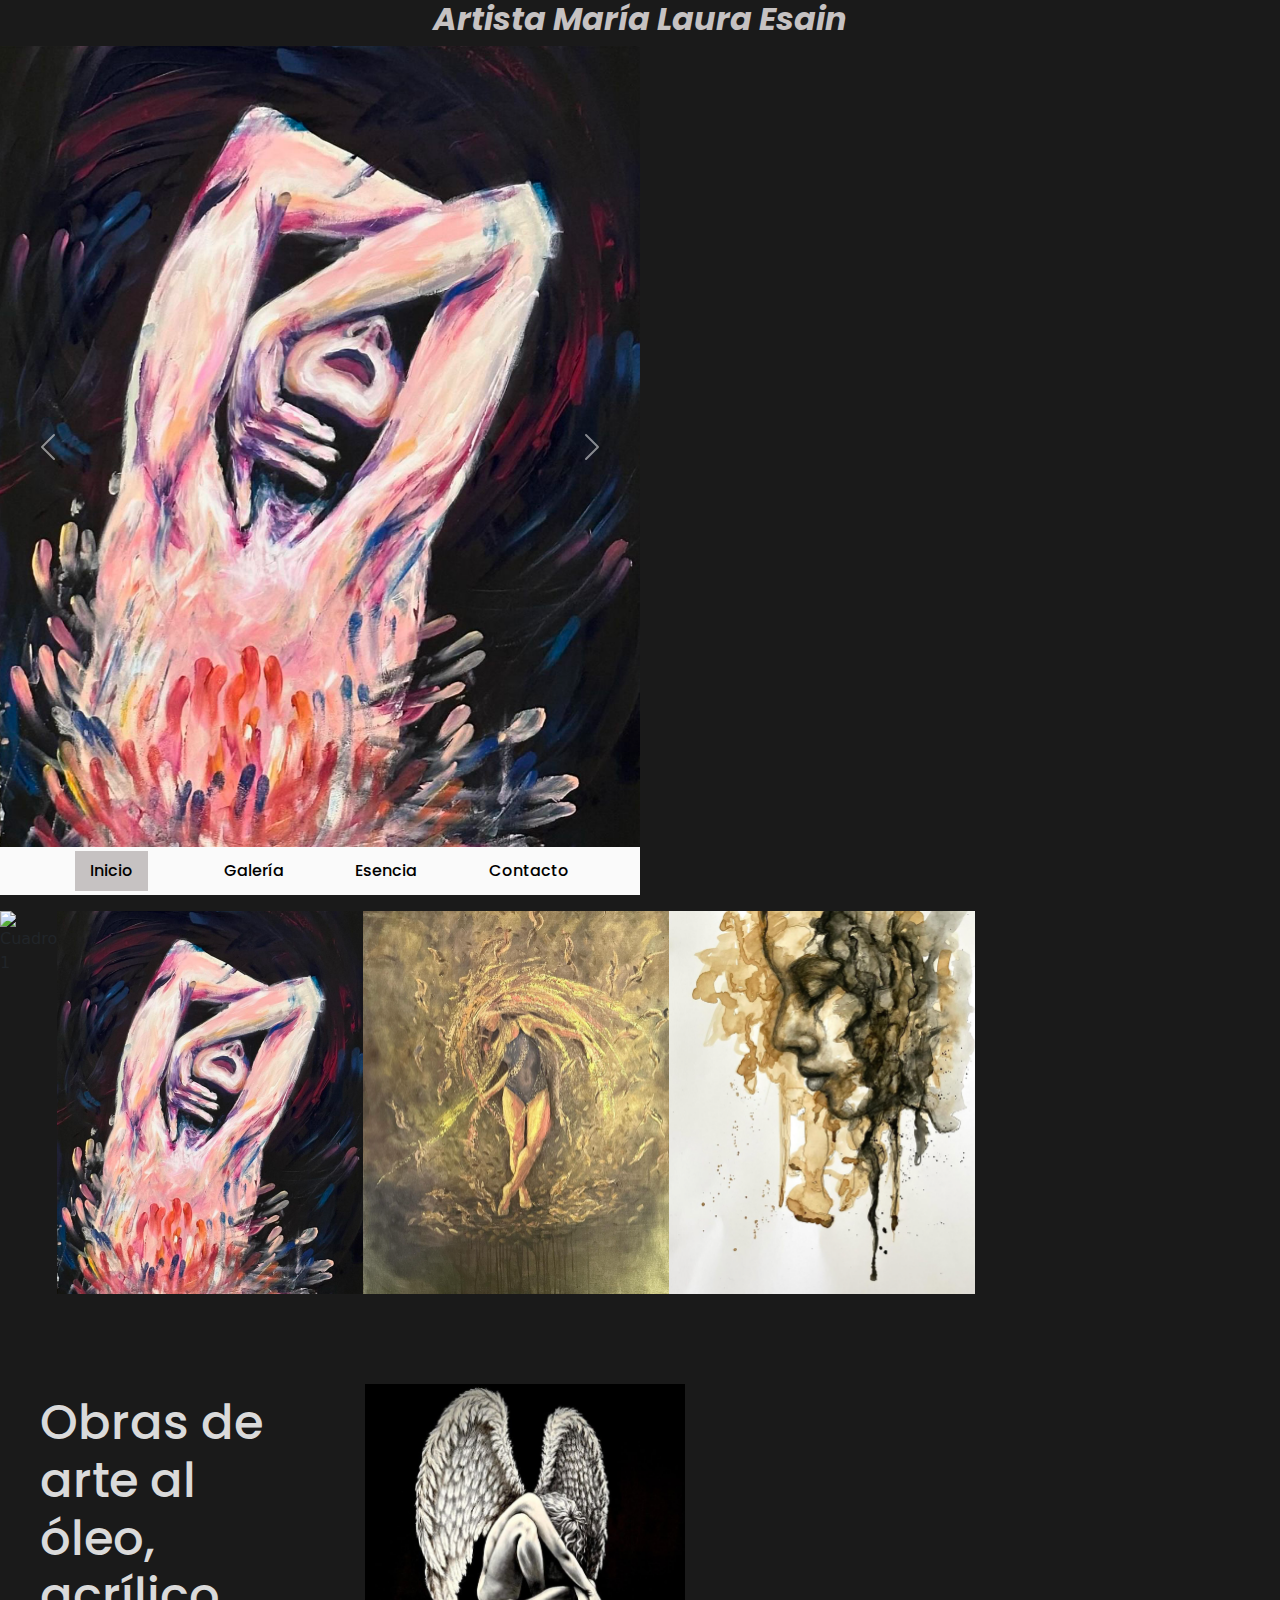
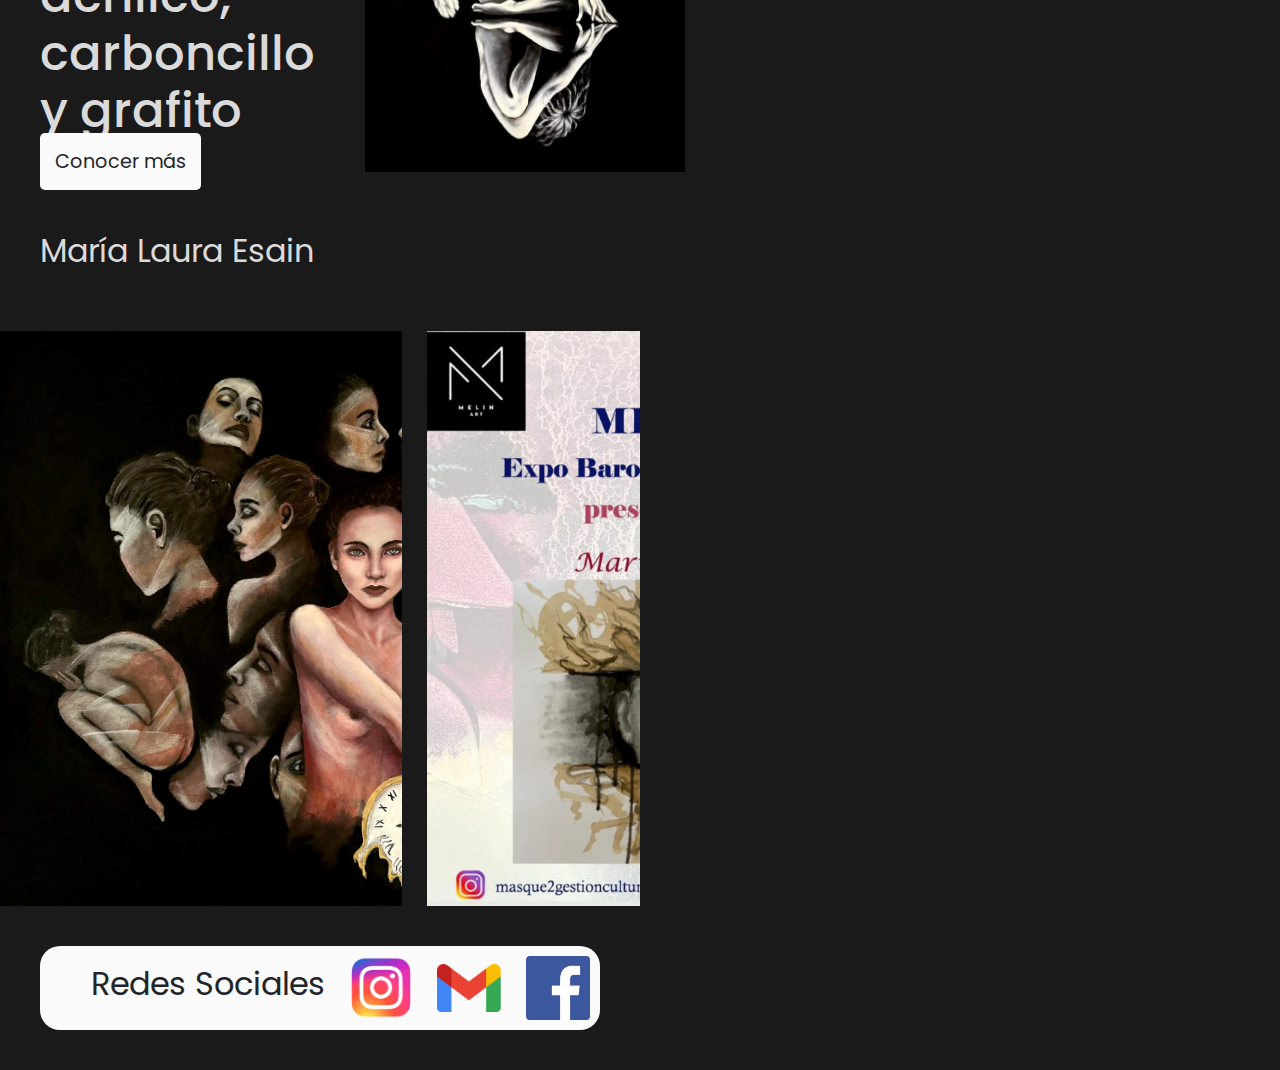
==== index.html @ 440ebdff "Pagina web Laura" ====
<!DOCTYPE html>
<html lang="en">
<head>
    <meta charset="UTF-8">
    <meta name="viewport" content="width=device-width, initial-scale=1.0">
    <title>Arte María Laura Esain</title>
    <link href="https://cdn.jsdelivr.net/npm/bootstrap@5.3.3/dist/css/bootstrap.min.css" rel="stylesheet" integrity="sha384-QWTKZyjpPEjISv5WaRU9OFeRpok6YctnYmDr5pNlyT2bRjXh0JMhjY6hW+ALEwIH" crossorigin="anonymous">
 
    <link rel="stylesheet" href="bootstrap.css">
    <link rel="stylesheet" href="style.css">

    <link rel="preconnect" href="https://fonts.googleapis.com">
    <link rel="preconnect" href="https://fonts.gstatic.com" crossorigin>
    <link href="https://fonts.googleapis.com/css2?family=Poppins:ital,wght@0,100;0,200;0,300;0,400;0,500;0,600;0,700;0,800;0,900;1,100;1,200;1,300;1,400;1,500;1,600;1,700;1,800;1,900&display=swap" rel="stylesheet">

    <link rel="preconnect" href="https://fonts.googleapis.com">
<link rel="preconnect" href="https://fonts.gstatic.com" crossorigin>
<link href="https://fonts.googleapis.com/css2?family=Inter:ital,opsz,wght@0,14..32,100..900;1,14..32,100..900&family=Poppins:ital,wght@0,100;0,200;0,300;0,400;0,500;0,600;0,700;0,800;0,900;1,100;1,200;1,300;1,400;1,500;1,600;1,700;1,800;1,900&display=swap" rel="stylesheet">

<link rel="preconnect" href="https://fonts.googleapis.com">
<link rel="preconnect" href="https://fonts.gstatic.com" crossorigin>
<link href="https://fonts.googleapis.com/css2?family=Abril+Fatface&family=Poppins:ital,wght@0,100;0,200;0,300;0,400;0,500;0,600;0,700;0,800;0,900;1,100;1,200;1,300;1,400;1,500;1,600;1,700;1,800;1,900&display=swap" rel="stylesheet">

</head>
<!-- COMANDO + ?= comentario -->
<body>
    <h1>Artista María Laura Esain</h1>

 
</body>

    <script src="https://cdn.jsdelivr.net/npm/bootstrap@5.3.3/dist/js/bootstrap.bundle.min.js" integrity="sha384-YvpcrYf0tY3lHB60NNkmXc5s9fDVZLESaAA55NDzOxhy9GkcIdslK1eN7N6jIeHz" crossorigin="anonymous"></script>
  
    <div id="carouselExample" class="carousel slide">
        <div class="carousel-inner">
          <div class="carousel-item active">
            <img src="Imagenes/cuadro-2.png" class="d-block w-100"    alt="...">
          </div>
          <div class="carousel-item">
            <img src="Imagenes/cuadro-1.png" class="d-block w-100"  alt="...">
          </div>
          <div class="carousel-item">
            <img src="Imagenes/cuadro-3.png" class="d-block w-100"  alt="...">
          </div>
          <div class="carousel-item">
            <img src="Imagenes/cuadro-4.png" class="d-block w-100"  alt="...">
           
        </div>
        <button class="carousel-control-prev" type="button" data-bs-target="#carouselExample" data-bs-slide="prev">
          <span class="carousel-control-prev-icon" aria-hidden="true"></span>
          <span class="visually-hidden">Previous</span>
        </button>
        <button class="carousel-control-next" type="button" data-bs-target="#carouselExample" data-bs-slide="next">
          <span class="carousel-control-next-icon" aria-hidden="true"></span>
          <span class="visually-hidden">Next</span>
        </button>
      </div>

 <p id="lista1">
    <a class="inicio">Inicio</a> 
    <a href="galeria.html">Galería</a>
    <a href="esencia.html">Esencia</a>            
    <a href="contacto.html">Contacto</a>
 </p>


<div class="imagenes">
    <div class="img"><img src="imagenes/Cuadro-1.png" alt="Cuadro 1" width="306px" height="383px"></div>
    <div class="img"><img src="Imagenes/cuadro-2.png" alt="cuadro-2" width="306px" height="383px"></div>
    <div class="img"><img src="Imagenes/cuadro-3.png" alt="cuadro-3" width="306px" height="383px"></div>
   <div class="img"><img src="Imagenes/cuadro-4.png" alt="cuadro-4" width="306px" height="383px"></div> 
</div>

<section class="seccion-container"> 
    <div class="div-1">
        <h2>Obras de arte al óleo, acrílico, carboncillo y grafito</h2>
        <a>Conocer más</a>
        <p>María Laura Esain</p>

    </div>

    <div class="div-2">
        <img src="Imagenes/cuadro-5.png" alt="cuadro 5" >
    </div>
</section>

  

    <section class="grid-container">
        <div class="grid-item item-1">
            <div class="cuadroac10"></div>
        </div>

        <div class="grid-item item-2">
           <div class="exposicionfoto"></div> 
        </div>
    </section>

    <footer>
        <h2>Redes Sociales</h2>
       <div class="logo-insta"><a class="redes" target="_blank" href="https://www.instagram.com/esainlaura?utm_source=ig_web_button_share_sheet&igsh=ZDNlZDc0MzIxNw=="><img src="Imagenes/Instagram-Logo-2016.png" alt="logo-instagram"></a></div>
      <div class="logo-gmail"><a href="https://mail.google.com/mail/u/0/#search/mlesain%40gmail.com"> <img src="Imagenes/Gmail_Logo.png" alt="Gmail_Logo"></a></div>
       <div class="logo-facebook"> <a class="redes" target="_blank" href="https://www.facebook.com/share/r/uLbqT9U41usrKx6N/"><img src="Imagenes/Facebook_logo.png" alt="logo-facebook"></a></div>
    </footer>


</body>
<script src="https://cdn.jsdelivr.net/npm/@popperjs/core@2.11.8/dist/umd/popper.min.js" integrity="sha384-I7E8VVD/ismYTF4hNIPjVp/Zjvgyol6VFvRkX/vR+Vc4jQkC+hVqc2pM8ODewa9r" crossorigin="anonymous"></script>
<script src="https://cdn.jsdelivr.net/npm/bootstrap@5.3.3/dist/js/bootstrap.min.js" integrity="sha384-0pUGZvbkm6XF6gxjEnlmuGrJXVbNuzT9qBBavbLwCsOGabYfZo0T0to5eqruptLy" crossorigin="anonymous"></script>

</html>
---- style.css ----
h1{
    color: #c6c2c2; 
    font-size: xx-large; 
    font-style: oblique; 
    font-weight: 700; text-align: center; 
    font-family: "Poppins", serif; 
}



#lista2 a{
    color: #fafafa;
    font-family: "Poppins", sans-serif; 
    padding: 10px;
    padding-left: 15px;
    padding-right: 15px;
    background-color: #b79aa4;
    margin: 8px;
    transition: 1s;
}

#lista2 .acrilico{
    background-color: #c6c2c2;
    color: black;
    transition: 1s;
}

#lista2 a:hover{
    color:#1a1a1a;
    margin: 30px;
}


div .todos{
    display: flex;
    justify-content: center;
    margin: 50px;
}

#lista1 a {
color:rgb(0, 0, 0); 
font-size: medium; 
font-style: normal; 
font-family: "Poppins", sans-serif; 
text-decoration: none
}

#lista1 a:hover{
    color: #b79aa4;
}

.inicio{
    background-color: #c6c2c2;
    font-family: "Poppins", sans-serif; 
    font-size: medium;
    padding: 8px;
    padding-left: 15px; padding-right: 15px;
    margin: 4px;
}


#lista1 {
    display: flex; align-items: center;
    justify-content:space-evenly; 
    font-weight: 500; font-family: "Poppins", sans-serif;
    background-color: #fafafa
}

li{
    list-style:none;
    padding-top: 40px;
}

.imagenes{
    display: flex; 
    justify-content: space-evenly;
}



label{
    color: #fafafa; 
    font-size: medium; 
    font-style: normal; 
    font-family: "Poppins", serif; 
     font-size: larger;
}

footer{
    display: flex;
    justify-content: flex-end;
    margin: 40px;
    background-color: #fafafa;
    border-radius: 20px;
    padding: 10px;
    align-items: center;
}

footer a{ 
    color: rgb(0, 0, 0), Geneva, Tahoma, sans-serif; 
    text-decoration: underline; 
    font-family: "Poppins", sans-serif;

}


.logo-insta img{
    width: 7rem;
}

.logo-facebook img{
    width: 4rem;

}

.logo-gmail img{
    width: 4rem;
    margin-right: 25px;
}

footer h2{
    font-family: "Poppins", sans-serif;
    font-weight: 400;
    align-self: center;
}


div .lista1{
    font-family: "Poppins", sans-serif;
    font-weight: lighter;
    font-size: medium;
    display: inline-block;
    vertical-align: top;
}

.cuadro2-2{
display: flex; margin: 50px;
}

.lista1{
    display: flex;
    width: 1000px;
    height: 50px;
    margin: 50px;
}

h3{
    color: rgb(0, 0, 0), Geneva, Tahoma, sans-serif; 
    text-decoration: none; 
    margin: 50px;
    font-weight: lighter;
    font-family: "Poppins", sans-serif;
    
}

.seccion-container{
display: flex;
margin: 40px;
}

.div-1{
    align-self: center;
}

.div-1 h2{
    color: #dadada;
    font-family: "poppins"; 
    font-size: 3rem;
    margin-top: 60px;
}

.div-1 a{
    color: black;
    background-color: #fafafa ;
    padding: 15px;
    border-radius: 5px;
    font-size: larger;
    margin-top: 50px;
    font-family: "poppins"; 

}

.div-1 p{
    font-family: "Poppins", sans-serif;
    font-size: 2rem;
    margin-top: 50px;
    color: #dadada;

}


.div-2 img{
    width: 20rem;
    margin: 50px;
}

body{
    background-color: #1a1a1a;
}

.grid-container{
    display: grid;
    grid-template-columns: repeat(3, 1fr); /*(cantidad, tamaño)*/ 
    grid-template-rows: repeat(3, 175px);
    column-gap: 25px;
    row-gap: 25px;
    /*gap(espacio por igual entre columnas y filas)*/
}


.item-1{
    /*(valor donde comienza hasta donde termina*/
    grid-column: 1/3; /*el elemento empieza en la columna 1 y termina en la 3*/
    grid-row: 1/4;
    background-image: url(Imagenes/ac10.jpg);
    background-size: cover;

}

.item-2{
    background-image: url(Imagenes/exposicion.png);
    grid-column: 3/5;
    grid-row: 1/4;
    display: flex;
    background-size: cover;
}


.logos{
    display: flex;
    justify-content:flex-end;
    margin: 40px;
    border-radius: 20px;
    padding: 10px;
    align-items: center;
    float: inline-end;    
}

.ac1{
    margin: 20px;
    justify-content: space-evenly;

}

input{
    padding: 15px;
    width: 200px;
}

.enviar{
    font-size: large;
}

.enviar:hover{
    background-color: #b79aa4;
    color: white;
    font-size: large;
}

header a:visited{
    color: #681DA8;
}

#carouselExample{
    height: 50%;
    width: 50%;
}
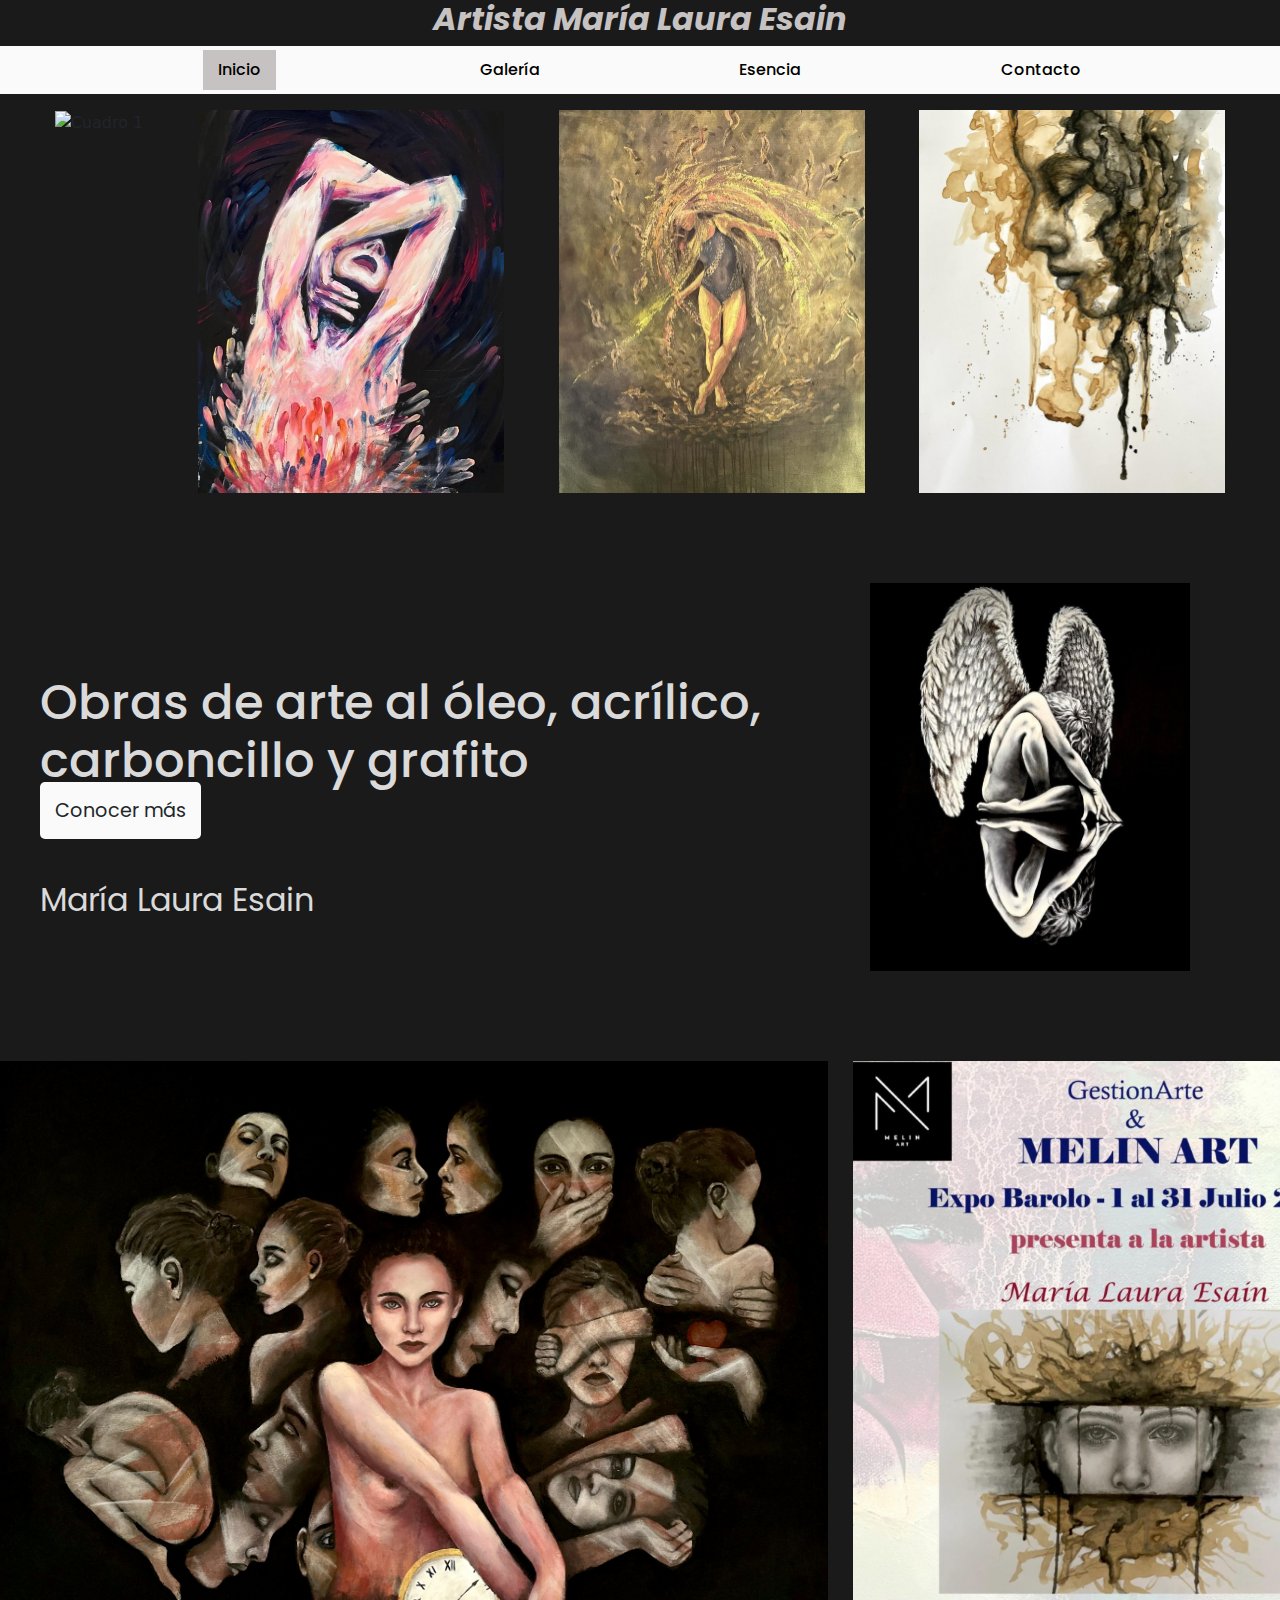
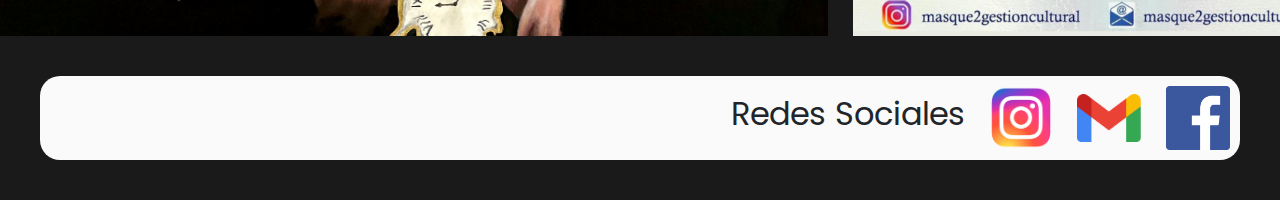
==== commit f2d0710b: "Update index.html" ====
--- a/index.html
+++ b/index.html
@@ -31,30 +31,6 @@
 
     <script src="https://cdn.jsdelivr.net/npm/bootstrap@5.3.3/dist/js/bootstrap.bundle.min.js" integrity="sha384-YvpcrYf0tY3lHB60NNkmXc5s9fDVZLESaAA55NDzOxhy9GkcIdslK1eN7N6jIeHz" crossorigin="anonymous"></script>
   
-    <div id="carouselExample" class="carousel slide">
-        <div class="carousel-inner">
-          <div class="carousel-item active">
-            <img src="Imagenes/cuadro-2.png" class="d-block w-100"    alt="...">
-          </div>
-          <div class="carousel-item">
-            <img src="Imagenes/cuadro-1.png" class="d-block w-100"  alt="...">
-          </div>
-          <div class="carousel-item">
-            <img src="Imagenes/cuadro-3.png" class="d-block w-100"  alt="...">
-          </div>
-          <div class="carousel-item">
-            <img src="Imagenes/cuadro-4.png" class="d-block w-100"  alt="...">
-           
-        </div>
-        <button class="carousel-control-prev" type="button" data-bs-target="#carouselExample" data-bs-slide="prev">
-          <span class="carousel-control-prev-icon" aria-hidden="true"></span>
-          <span class="visually-hidden">Previous</span>
-        </button>
-        <button class="carousel-control-next" type="button" data-bs-target="#carouselExample" data-bs-slide="next">
-          <span class="carousel-control-next-icon" aria-hidden="true"></span>
-          <span class="visually-hidden">Next</span>
-        </button>
-      </div>
 
  <p id="lista1">
     <a class="inicio">Inicio</a> 
@@ -108,4 +84,4 @@
 <script src="https://cdn.jsdelivr.net/npm/@popperjs/core@2.11.8/dist/umd/popper.min.js" integrity="sha384-I7E8VVD/ismYTF4hNIPjVp/Zjvgyol6VFvRkX/vR+Vc4jQkC+hVqc2pM8ODewa9r" crossorigin="anonymous"></script>
 <script src="https://cdn.jsdelivr.net/npm/bootstrap@5.3.3/dist/js/bootstrap.min.js" integrity="sha384-0pUGZvbkm6XF6gxjEnlmuGrJXVbNuzT9qBBavbLwCsOGabYfZo0T0to5eqruptLy" crossorigin="anonymous"></script>
 
-</html>+</html>
